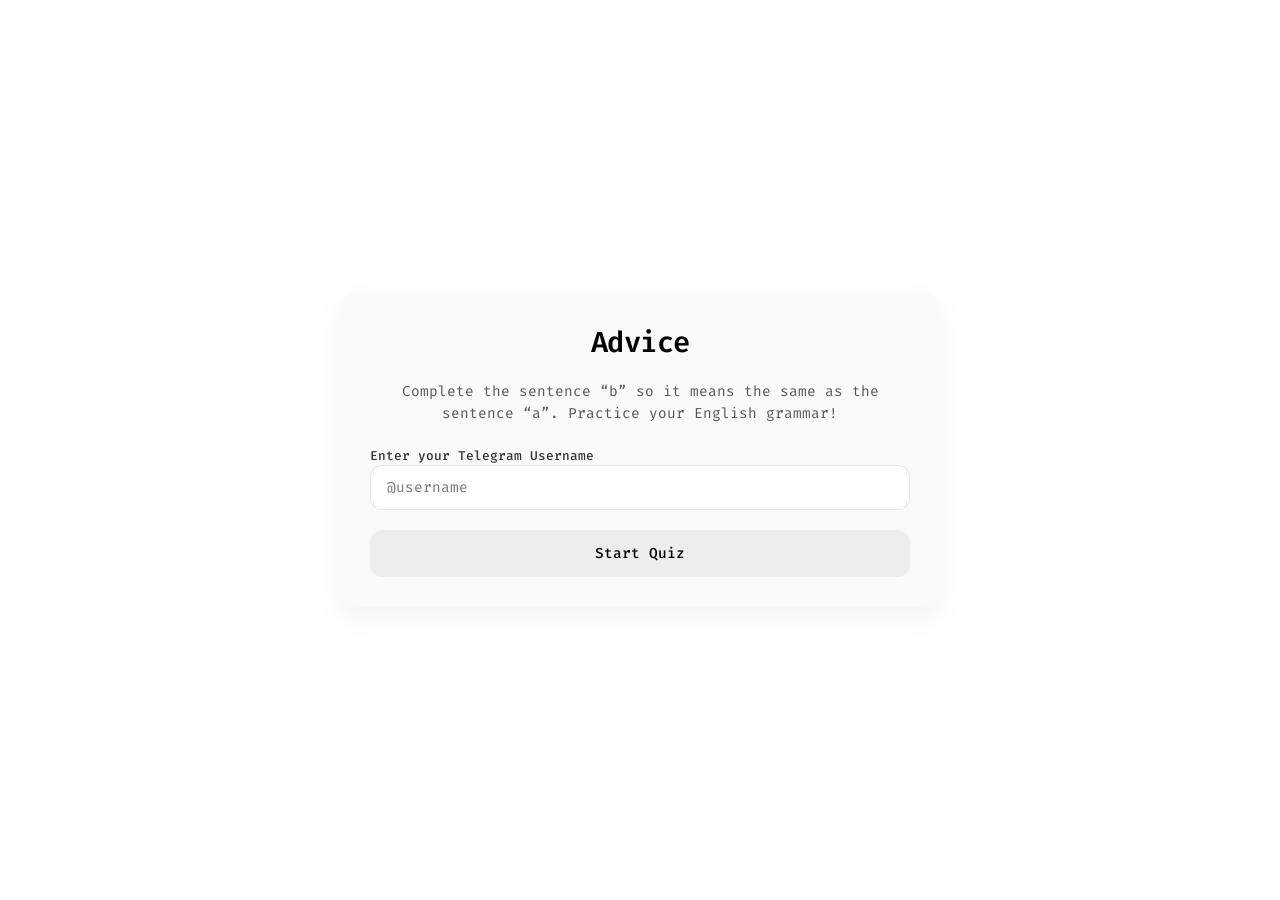
==== Advice.html @ 1b8e99dd "Change title and update Telegram bot credentials Updated the title and Telegram bot configuration in" ====
<!DOCTYPE html>
<html lang="en">
<head>
    <meta charset="UTF-8">
    <meta name="viewport" content="width=device-width, initial-scale=1.0">
    <title>Advice - English Quiz</title>
    
    <!-- Elegant Coding Font -->
    <link rel="preconnect" href="https://fonts.googleapis.com">
    <link rel="preconnect" href="https://fonts.gstatic.com" crossorigin>
    <link href="https://fonts.googleapis.com/css2?family=Fira+Code:wght@400;500;600&display=swap" rel="stylesheet">

    <style>
        :root {
            --bg-color: #ffffff;
            --text-color: #000000;
            --btn-bg: rgba(0, 0, 0, 0.05);
            --btn-hover: rgba(0, 0, 0, 0.1);
            --card-bg: rgba(0, 0, 0, 0.02);
            --border-radius: 16px;
            --transition-speed: 0.3s;
            --correct-color: rgba(0, 200, 0, 0.4);
            --wrong-color: rgba(255, 50, 50, 0.4);
        }

        * {
            box-sizing: border-box;
            margin: 0;
            padding: 0;
            font-family: 'Fira Code', monospace;
        }

        body {
            background-color: var(--bg-color);
            color: var(--text-color);
            display: flex;
            justify-content: center;
            align-items: center;
            min-height: 100vh;
            padding: 20px;
        }

        .app-container {
            width: 100%;
            max-width: 600px;
            background: var(--card-bg);
            padding: 30px;
            border-radius: var(--border-radius);
            box-shadow: 0 10px 30px rgba(0,0,0,0.05);
            transition: opacity var(--transition-speed) ease, transform var(--transition-speed) ease;
            position: relative;
        }

        /* Screen Management */
        .screen {
            display: none;
            flex-direction: column;
            gap: 20px;
            animation: fadeIn 0.5s ease forwards;
        }

        .screen.active {
            display: flex;
        }

        @keyframes fadeIn {
            from { opacity: 0; transform: translateY(10px); }
            to { opacity: 1; transform: translateY(0); }
        }

        /* Typography & Elements */
        h1 {
            font-size: 1.8rem;
            font-weight: 600;
            text-align: center;
            letter-spacing: -0.5px;
        }

        p {
            font-size: 0.9rem;
            color: #555;
            text-align: center;
            line-height: 1.5;
        }

        label {
            font-size: 0.8rem;
            font-weight: 500;
            color: #333;
        }

        input[type="text"] {
            width: 100%;
            padding: 12px 16px;
            background: #fff;
            border: 1px solid rgba(0,0,0,0.1);
            border-radius: 12px;
            font-family: 'Fira Code', monospace;
            font-size: 0.9rem;
            outline: none;
            transition: border var(--transition-speed);
        }

        input[type="text"]:focus {
            border: 1px solid rgba(0,0,0,0.3);
        }

        .btn {
            background: var(--btn-bg);
            color: var(--text-color);
            border: none;
            padding: 14px 20px;
            border-radius: 12px;
            font-family: 'Fira Code', monospace;
            font-size: 0.9rem;
            font-weight: 500;
            cursor: pointer;
            transition: background var(--transition-speed), transform 0.1s ease;
        }

        .btn:hover {
            background: var(--btn-hover);
        }

        .btn:active {
            transform: scale(0.98);
        }

        .btn:disabled {
            opacity: 0.5;
            cursor: not-allowed;
        }

        .telegram-placeholder {
            font-size: 0.7rem;
            text-align: center;
            margin-top: 10px;
            color: #999;
        }

        /* Question Card */
        .question-card {
            background: #fff;
            padding: 15px;
            border-radius: 12px;
            border: 1px solid rgba(0,0,0,0.05);
        }
        .question-card p {
            text-align: left;
            color: #000;
            font-size: 0.9rem;
        }

        .feedback-area {
            min-height: 40px;
            text-align: center;
            font-size: 0.85rem;
            font-weight: 500;
            color: #333;
            opacity: 0;
            transition: opacity 0.3s ease;
        }

        /* Bubble Animations */
        .bubble {
            position: absolute;
            left: 50%;
            top: 50%;
            width: 100px;
            height: 100px;
            border-radius: 50%;
            pointer-events: none;
            z-index: 1000;
            opacity: 0;
            transform: translate(-50%, -50%) scale(0.2);
            animation: bubblePop 0.8s cubic-bezier(0.175, 0.885, 0.32, 1.275) forwards;
        }

        .bubble.correct {
            background: var(--correct-color);
            border: 2px solid rgba(0, 200, 0, 0.6);
        }

        .bubble.wrong {
            background: var(--wrong-color);
            border: 2px solid rgba(255, 50, 50, 0.6);
        }

        @keyframes bubblePop {
            0% { transform: translate(-50%, -50%) scale(0.2); opacity: 0; }
            50% { opacity: 0.8; }
            100% { transform: translate(-50%, -50%) scale(3); opacity: 0; }
        }

        .final-score {
            font-size: 2.5rem;
            font-weight: 600;
            text-align: center;
            margin: 20px 0;
        }

        .status-text {
            font-weight: 500;
            color: #000;
        }

    </style>
</head>
<body>

    <div class="app-container">
        
        <!-- START SCREEN -->
        <div id="start-screen" class="screen active">
            <h1>Advice</h1>
            <p>Complete the sentence “b” so it means the same as the sentence “a”. Practice your English grammar!</p>
            <div>
                <label for="telegram-user">Enter your Telegram Username</label>
                <input type="text" id="telegram-user" placeholder="@username" required>
            </div>
            <button class="btn" id="start-btn">Start Quiz</button>
        </div>

        <!-- QUIZ SCREEN -->
        <div id="quiz-screen" class="screen">
            <div style="display: flex; justify-content: center; align-items: center;">
                <span id="question-counter" style="font-size: 0.8rem; font-weight: 600;">Question 1/7</span>
            </div>
            
            <div class="question-card">
                <p id="sentence-a"></p>
            </div>

            <div>
                <label for="answer-input" id="sentence-b-label"></label>
                <input type="text" id="answer-input" placeholder="Type your answer here...">
            </div>

            <div class="feedback-area" id="feedback-area"></div>
            
            <button class="btn" id="submit-btn">Submit Answer</button>
            <button class="btn" id="next-btn" style="display: none;">Next Question</button>
        </div>

        <!-- RESULT SCREEN -->
        <div id="result-screen" class="screen">
            <h1>Quiz Finished!</h1>
            <p id="result-message">You did a great job.</p>
            <div class="final-score" id="final-score">0/7</div>
            <p class="telegram-placeholder status-text" id="telegram-status">Sending your score to your teacher...</p>
            <button class="btn" id="restart-btn">Retake Quiz</button>
        </div>

    </div>

    <script>
        // ==========================================
        // TELEGRAM BOT CONFIGURATION
        // ==========================================
        // 1. PASTE YOUR TELEGRAM BOT API TOKEN HERE:
        const TELEGRAM_BOT_TOKEN = '8600205409:AAHxFVkLuoTL5pKoZOBkhK5spfomJv5zHzQ'; 
        
        // 2. PASTE YOUR TELEGRAM CHAT ID HERE:
        const TELEGRAM_CHAT_ID = '7969710102'; 
        // ==========================================

        const quizData = [
            {
                sentenceA: '1.a. Private sectors should give equal treatment to their workers.',
                sentenceBLabel: "1.b. It's high time...",
                answer: 'private sectors gave equal treatment to their workers'
            },
            {
                sentenceA: '2.a. It is recommended for the government to protect their citizens',
                sentenceBLabel: '2.b. The government...',
                answer: 'should protect their citizens'
            },
            {
                sentenceA: '3.a. International health organizations should fight counterfeit medicines.',
                sentenceBLabel: "3.b. It's high time...",
                answer: 'international health organizations fought counterfeit medicines'
            },
            {
                sentenceA: '4.a. Government should impose severe laws on smugglers',
                sentenceBLabel: "4.b. It's high time...",
                answer: 'governments imposed severe laws on smugglers'
            },
            {
                sentenceA: '5.a. Governments should protect children from exploitation.',
                sentenceBLabel: "5.b. It's high time...",
                answer: 'governments protected children from exploitation'
            },
            {
                sentenceA: '6.a. It is not advisable for businessmen to work unethically.',
                sentenceBLabel: '6.b. Businessmen...',
                answer: 'had better work unethically'
            },
            {
                sentenceA: "7.a. If I were you, I wouldn't buy counterfeits.",
                sentenceBLabel: '7.b. You...',
                answer: "shouldn't buy counterfeits"
            }
        ];

        // DOM Elements
        const startScreen = document.getElementById('start-screen');
        const quizScreen = document.getElementById('quiz-screen');
        const resultScreen = document.getElementById('result-screen');
        
        const startBtn = document.getElementById('start-btn');
        const submitBtn = document.getElementById('submit-btn');
        const nextBtn = document.getElementById('next-btn');
        const restartBtn = document.getElementById('restart-btn');
        
        const usernameInput = document.getElementById('telegram-user');
        const answerInput = document.getElementById('answer-input');
        const sentenceA = document.getElementById('sentence-a');
        const sentenceBLabel = document.getElementById('sentence-b-label');
        const questionCounter = document.getElementById('question-counter');
        const feedbackArea = document.getElementById('feedback-area');
        const finalScore = document.getElementById('final-score');
        const resultMessage = document.getElementById('result-message');
        const telegramStatus = document.getElementById('telegram-status');
        const appContainer = document.querySelector('.app-container');

        // State Variables
        let currentQuestionIndex = 0;
        let score = 0;
        let studentUsername = '';

        // Helper function to normalize text for fair checking
        function normalizeText(text) {
            return text.toLowerCase()
                       .replace(/[.,/#!$%^&*;:{}=\-_`~()]/g, "")
                       .replace(/\s{2,}/g, " ")
                       .trim();
        }

        // Bubble Animation Generator
        function createBubble(isCorrect) {
            const bubble = document.createElement('div');
            bubble.className = `bubble ${isCorrect ? 'correct' : 'wrong'}`;
            appContainer.appendChild(bubble);
            
            // Remove bubble from DOM after animation finishes
            setTimeout(() => {
                bubble.remove();
            }, 800);
        }

        // Start Quiz Logic
        startBtn.addEventListener('click', () => {
            if(usernameInput.value.trim() === '') {
                alert('Please enter your Telegram username to start.');
                return;
            }
            
            // Format username to ensure it starts with '@'
            studentUsername = usernameInput.value.trim();
            if (!studentUsername.startsWith('@')) {
                studentUsername = '@' + studentUsername;
            }

            startScreen.classList.remove('active');
            quizScreen.classList.add('active');
            loadQuestion();
        });

        // Load Question
        function loadQuestion() {
            const q = quizData[currentQuestionIndex];
            sentenceA.textContent = q.sentenceA;
            sentenceBLabel.textContent = q.sentenceBLabel;
            answerInput.value = '';
            
            questionCounter.textContent = `Question ${currentQuestionIndex + 1}/${quizData.length}`;
            
            feedbackArea.style.opacity = '0';
            feedbackArea.textContent = '';

            submitBtn.style.display = 'block';
            nextBtn.style.display = 'none';
            answerInput.focus();
        }

        // Submit Answer Logic
        submitBtn.addEventListener('click', () => {
            const userAnswer = answerInput.value.trim();
            if(userAnswer === '') {
                alert('Please type your answer.');
                return;
            }

            const correctAnswer = quizData[currentQuestionIndex].answer;
            const isCorrect = normalizeText(userAnswer) === normalizeText(correctAnswer);

            createBubble(isCorrect);

            if(isCorrect) {
                score++; // Score updates silently in the background
                feedbackArea.textContent = 'Correct! Well done.';
                feedbackArea.style.color = 'green';
            } else {
                feedbackArea.textContent = `Wrong. Correct answer: "${correctAnswer}"`;
                feedbackArea.style.color = 'red';
            }

            feedbackArea.style.opacity = '1';

            submitBtn.style.display = 'none';
            nextBtn.style.display = 'block';
        });

        // Next Question Logic
        nextBtn.addEventListener('click', () => {
            currentQuestionIndex++;
            if(currentQuestionIndex < quizData.length) {
                loadQuestion();
            } else {
                showResults();
            }
        });

        // Show Results Logic
        function showResults() {
            quizScreen.classList.remove('active');
            resultScreen.classList.add('active');
            finalScore.textContent = `${score}/${quizData.length}`; // Score revealed only here
            
            if(score >= 5) {
                resultMessage.textContent = 'Excellent work! You mastered giving Advice.';
            } else if(score >= 3) {
                resultMessage.textContent = 'Good effort! Keep practicing.';
            } else {
                resultMessage.textContent = 'Needs improvement. Review the rules and try again!';
            }

            // Trigger Telegram API
            sendToTelegram();
        }

        // Telegram Integration Logic
        async function sendToTelegram() {
            // Prevent sending if developer hasn't added credentials yet
            if (TELEGRAM_BOT_TOKEN === 'YOUR_BOT_TOKEN_HERE' || TELEGRAM_CHAT_ID === 'YOUR_CHAT_ID_HERE') {
                telegramStatus.textContent = 'Teacher needs to setup Telegram Bot credentials.';
                telegramStatus.style.color = 'red';
                return;
            }

            const message = `📝 *New Quiz Result*\n\n` +
                            `*Student:* ${studentUsername}\n` +
                            `*Score:* ${score}/${quizData.length}\n` +
                            `*Quiz:* Advice`;
            
            const url = `https://api.telegram.org/bot${TELEGRAM_BOT_TOKEN}/sendMessage`;
            
            try {
                const response = await fetch(url, {
                    method: 'POST',
                    headers: {
                        'Content-Type': 'application/json'
                    },
                    body: JSON.stringify({
                        chat_id: TELEGRAM_CHAT_ID,
                        text: message,
                        parse_mode: 'Markdown'
                    })
                });

                const data = await response.json();

                if (data.ok) {
                    telegramStatus.textContent = '✅ Score sent to your teacher successfully!';
                    telegramStatus.style.color = 'green';
                } else {
                    telegramStatus.textContent = '⚠️ Error sending score. Please inform your teacher.';
                    telegramStatus.style.color = 'red';
                    console.error('Telegram API Error:', data);
                }
            } catch (error) {
                telegramStatus.textContent = '⚠️ Network error. Could not send score.';
                telegramStatus.style.color = 'red';
                console.error('Fetch Error:', error);
            }
        }

        // Restart Logic
        restartBtn.addEventListener('click', () => {
            currentQuestionIndex = 0;
            score = 0;
            studentUsername = '';
            usernameInput.value = '';
            telegramStatus.textContent = 'Sending your score to your teacher...';
            telegramStatus.style.color = '#999';
            resultScreen.classList.remove('active');
            startScreen.classList.add('active');
        });

    </script>
</body>
</html>
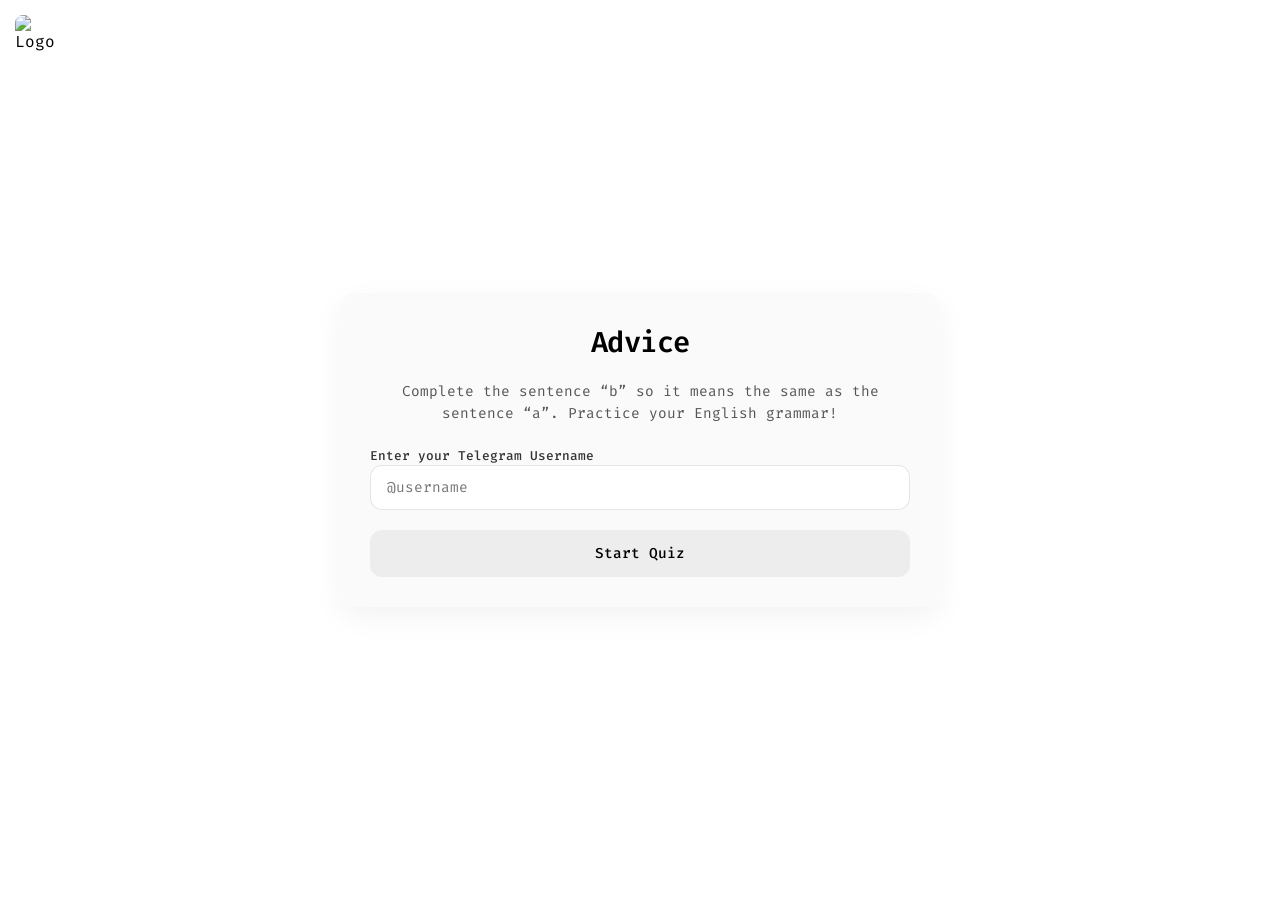
==== commit a74e7ac8: "Refactor Advice.html for styling and functionality Updated font links and styles, improved input han" ====
--- a/Advice.html
+++ b/Advice.html
@@ -5,10 +5,10 @@
     <meta name="viewport" content="width=device-width, initial-scale=1.0">
     <title>Advice - English Quiz</title>
     
-    <!-- Elegant Coding Font -->
+    <!-- Elegant Coding Fonts -->
     <link rel="preconnect" href="https://fonts.googleapis.com">
     <link rel="preconnect" href="https://fonts.gstatic.com" crossorigin>
-    <link href="https://fonts.googleapis.com/css2?family=Fira+Code:wght@400;500;600&display=swap" rel="stylesheet">
+    <link href="https://fonts.googleapis.com/css2?family=Fira+Code:wght@400;500;600&family=Poppins:wght@500;600;700&display=swap" rel="stylesheet">
 
     <style>
         :root {
@@ -19,8 +19,8 @@
             --card-bg: rgba(0, 0, 0, 0.02);
             --border-radius: 16px;
             --transition-speed: 0.3s;
-            --correct-color: rgba(0, 200, 0, 0.4);
-            --wrong-color: rgba(255, 50, 50, 0.4);
+            --correct-color: rgba(0, 200, 0, 0.8);
+            --wrong-color: rgba(255, 50, 50, 0.8);
         }
 
         * {
@@ -38,6 +38,17 @@
             align-items: center;
             min-height: 100vh;
             padding: 20px;
+        }
+
+        /* Fixed Top Left Logo - Shadow Removed */
+        .quiz-logo {
+            position: fixed;
+            top: 15px;
+            left: 15px;
+            width: 50px;
+            height: auto;
+            border-radius: 8px;
+            z-index: 100;
         }
 
         .app-container {
@@ -89,20 +100,30 @@
             color: #333;
         }
 
-        input[type="text"] {
+        input[type="text"], textarea {
             width: 100%;
             padding: 12px 16px;
             background: #fff;
             border: 1px solid rgba(0,0,0,0.1);
             border-radius: 12px;
-            font-family: 'Fira Code', monospace;
             font-size: 0.9rem;
             outline: none;
             transition: border var(--transition-speed);
         }
 
-        input[type="text"]:focus {
+        input[type="text"]:focus, textarea:focus {
             border: 1px solid rgba(0,0,0,0.3);
+        }
+
+        /* Unique Answer Text Area */
+        textarea#answer-input {
+            font-family: 'Poppins', sans-serif;
+            font-weight: 600;
+            font-size: 1.1rem;
+            min-height: 120px;
+            resize: vertical;
+            line-height: 1.5;
+            color: #000;
         }
 
         .btn {
@@ -161,35 +182,60 @@
             transition: opacity 0.3s ease;
         }
 
-        /* Bubble Animations */
-        .bubble {
+        /* Progress Map */
+        .progress-map {
+            display: flex;
+            gap: 6px;
+            margin-bottom: 10px;
+        }
+        .progress-dot {
+            flex: 1;
+            height: 6px;
+            background: rgba(0,0,0,0.1);
+            border-radius: 3px;
+            transition: background 0.4s ease, transform 0.3s ease;
+        }
+        .progress-dot.correct {
+            background: var(--correct-color);
+            transform: scaleY(1.5);
+        }
+        .progress-dot.wrong {
+            background: var(--wrong-color);
+            transform: scaleY(1.5);
+        }
+
+        /* Floating Bubbles Animation */
+        .bubble-container {
             position: absolute;
             left: 50%;
-            top: 50%;
-            width: 100px;
-            height: 100px;
-            border-radius: 50%;
+            bottom: 80px; /* Originate near the submit button */
+            transform: translateX(-50%);
             pointer-events: none;
             z-index: 1000;
+            display: flex;
+            gap: 8px;
+        }
+
+        .floating-bubble {
+            width: 15px;
+            height: 15px;
+            border-radius: 50%;
             opacity: 0;
-            transform: translate(-50%, -50%) scale(0.2);
-            animation: bubblePop 0.8s cubic-bezier(0.175, 0.885, 0.32, 1.275) forwards;
-        }
-
-        .bubble.correct {
+            animation: floatUp 1.2s cubic-bezier(0.175, 0.885, 0.32, 1.275) forwards;
+        }
+        .floating-bubble.correct {
             background: var(--correct-color);
-            border: 2px solid rgba(0, 200, 0, 0.6);
-        }
-
-        .bubble.wrong {
+            border: 1px solid rgba(0, 200, 0, 1);
+        }
+        .floating-bubble.wrong {
             background: var(--wrong-color);
-            border: 2px solid rgba(255, 50, 50, 0.6);
-        }
-
-        @keyframes bubblePop {
-            0% { transform: translate(-50%, -50%) scale(0.2); opacity: 0; }
-            50% { opacity: 0.8; }
-            100% { transform: translate(-50%, -50%) scale(3); opacity: 0; }
+            border: 1px solid rgba(255, 50, 50, 1);
+        }
+
+        @keyframes floatUp {
+            0% { transform: translateY(0) scale(0.5); opacity: 0; }
+            20% { opacity: 1; }
+            100% { transform: translateY(-120px) scale(1.5); opacity: 0; }
         }
 
         .final-score {
@@ -207,6 +253,9 @@
     </style>
 </head>
 <body>
+
+    <!-- Fixed Top Left Logo -->
+    <img src="https://z-cdn-media.chatglm.cn/files/5f949e08-41c3-44b1-a1cf-2cbfd950002b.jpg?auth_key=1886303939-733a7e28613a47178d98e0cf9091e354-0-6c02629f9611b3d36d81edfcf4897c35" alt="Logo" class="quiz-logo">
 
     <div class="app-container">
         
@@ -223,6 +272,9 @@
 
         <!-- QUIZ SCREEN -->
         <div id="quiz-screen" class="screen">
+            <!-- Progress Map -->
+            <div class="progress-map" id="progress-map"></div>
+
             <div style="display: flex; justify-content: center; align-items: center;">
                 <span id="question-counter" style="font-size: 0.8rem; font-weight: 600;">Question 1/7</span>
             </div>
@@ -233,7 +285,7 @@
 
             <div>
                 <label for="answer-input" id="sentence-b-label"></label>
-                <input type="text" id="answer-input" placeholder="Type your answer here...">
+                <textarea id="answer-input" placeholder="Type your full answer here..."></textarea>
             </div>
 
             <div class="feedback-area" id="feedback-area"></div>
@@ -257,10 +309,7 @@
         // ==========================================
         // TELEGRAM BOT CONFIGURATION
         // ==========================================
-        // 1. PASTE YOUR TELEGRAM BOT API TOKEN HERE:
         const TELEGRAM_BOT_TOKEN = '8600205409:AAHxFVkLuoTL5pKoZOBkhK5spfomJv5zHzQ'; 
-        
-        // 2. PASTE YOUR TELEGRAM CHAT ID HERE:
         const TELEGRAM_CHAT_ID = '7969710102'; 
         // ==========================================
 
@@ -268,37 +317,64 @@
             {
                 sentenceA: '1.a. Private sectors should give equal treatment to their workers.',
                 sentenceBLabel: "1.b. It's high time...",
-                answer: 'private sectors gave equal treatment to their workers'
+                acceptableAnswers: [
+                    'private sectors gave equal treatment to their workers',
+                    'the private sector gave equal treatment to their workers',
+                    'private sectors gave their workers equal treatment'
+                ]
             },
             {
                 sentenceA: '2.a. It is recommended for the government to protect their citizens',
                 sentenceBLabel: '2.b. The government...',
-                answer: 'should protect their citizens'
+                acceptableAnswers: [
+                    'should protect their citizens',
+                    'ought to protect their citizens',
+                    'had better protect their citizens',
+                    'must protect their citizens'
+                ]
             },
             {
                 sentenceA: '3.a. International health organizations should fight counterfeit medicines.',
                 sentenceBLabel: "3.b. It's high time...",
-                answer: 'international health organizations fought counterfeit medicines'
+                acceptableAnswers: [
+                    'international health organizations fought counterfeit medicines',
+                    'international organizations fought counterfeit medicines'
+                ]
             },
             {
                 sentenceA: '4.a. Government should impose severe laws on smugglers',
                 sentenceBLabel: "4.b. It's high time...",
-                answer: 'governments imposed severe laws on smugglers'
+                acceptableAnswers: [
+                    'governments imposed severe laws on smugglers',
+                    'the government imposed severe laws on smugglers'
+                ]
             },
             {
                 sentenceA: '5.a. Governments should protect children from exploitation.',
                 sentenceBLabel: "5.b. It's high time...",
-                answer: 'governments protected children from exploitation'
+                acceptableAnswers: [
+                    'governments protected children from exploitation'
+                ]
             },
             {
                 sentenceA: '6.a. It is not advisable for businessmen to work unethically.',
                 sentenceBLabel: '6.b. Businessmen...',
-                answer: 'had better work unethically'
+                acceptableAnswers: [
+                    'had better not work unethically',
+                    'should not work unethically',
+                    'ought not to work unethically',
+                    'had better work ethically'
+                ]
             },
             {
                 sentenceA: "7.a. If I were you, I wouldn't buy counterfeits.",
                 sentenceBLabel: '7.b. You...',
-                answer: "shouldn't buy counterfeits"
+                acceptableAnswers: [
+                    "should not buy counterfeits",
+                    "shouldnt buy counterfeits",
+                    "had better not buy counterfeits",
+                    "ought not to buy counterfeits"
+                ]
             }
         ];
 
@@ -322,47 +398,135 @@
         const resultMessage = document.getElementById('result-message');
         const telegramStatus = document.getElementById('telegram-status');
         const appContainer = document.querySelector('.app-container');
+        const progressMap = document.getElementById('progress-map');
 
         // State Variables
         let currentQuestionIndex = 0;
         let score = 0;
         let studentUsername = '';
 
-        // Helper function to normalize text for fair checking
+        // Build Progress Map
+        function buildProgressMap() {
+            progressMap.innerHTML = '';
+            for(let i = 0; i < quizData.length; i++) {
+                const dot = document.createElement('div');
+                dot.className = 'progress-dot';
+                progressMap.appendChild(dot);
+            }
+        }
+
+        // Normalize text
         function normalizeText(text) {
             return text.toLowerCase()
-                       .replace(/[.,/#!$%^&*;:{}=\-_`~()]/g, "")
-                       .replace(/\s{2,}/g, " ")
-                       .trim();
-        }
-
-        // Bubble Animation Generator
+                .replace(/\bhad not\b/g, "hadnt")
+                .replace(/\bdid not\b/g, "didnt")
+                .replace(/\bshould not\b/g, "shouldnt")
+                .replace(/\bwere not\b/g, "werent")
+                .replace(/\bwas not\b/g, "wasnt")
+                .replace(/\bcould not\b/g, "couldnt")
+                .replace(/\bwould not\b/g, "wouldnt")
+                .replace(/\bought not to\b/g, "oughtntto")
+                .replace(/\bhad better not\b/g, "hadbetternot")
+                .replace(/hadn['’]t/g, "hadnt")
+                .replace(/didn['’]t/g, "didnt")
+                .replace(/shouldn['’]t/g, "shouldnt")
+                .replace(/weren['’]t/g, "werent")
+                .replace(/wasn['’]t/g, "wasnt")
+                .replace(/couldn['’]t/g, "couldnt")
+                .replace(/wouldn['’]t/g, "wouldnt")
+                .replace(/you tube/gi, "youtube")
+                .replace(/[""''""]/g, "")       
+                .replace(/[.,/#!$%^&*;:{}=_`~()@?\[\]]/g, "")
+                .replace(/\b(the|a|an)\b/g, "") 
+                .replace(/\s{2,}/g, " ")
+                .trim();
+        }
+
+        // Levenshtein distance
+        function levenshtein(a, b) {
+            if (a === b) return 0;
+            const m = a.length, n = b.length;
+            if (m === 0) return n;
+            if (n === 0) return m;
+            let prev = Array.from({ length: n + 1 }, (_, i) => i);
+            let curr = new Array(n + 1);
+            for (let i = 1; i <= m; i++) {
+                curr[0] = i;
+                for (let j = 1; j <= n; j++) {
+                    const cost = a[i - 1] === b[j - 1] ? 0 : 1;
+                    curr[j] = Math.min(curr[j - 1] + 1, prev[j] + 1, prev[j - 1] + cost);
+                }
+                [prev, curr] = [curr, prev];
+            }
+            return prev[n];
+        }
+
+        // Check if student answer matches
+        function isAnswerCorrect(userText, acceptableAnswers) {
+            const normalized = normalizeText(userText);
+            for (const ans of acceptableAnswers) {
+                const normAns = normalizeText(ans);
+                if (levenshtein(normalized, normAns) <= 2) return true;
+            }
+            return false;
+        }
+
+        // High-Quality Floating Bubbles Generator
         function createBubble(isCorrect) {
-            const bubble = document.createElement('div');
-            bubble.className = `bubble ${isCorrect ? 'correct' : 'wrong'}`;
-            appContainer.appendChild(bubble);
-            
-            // Remove bubble from DOM after animation finishes
+            const bubbleContainer = document.createElement('div');
+            bubbleContainer.className = 'bubble-container';
+            
+            for(let i = 0; i < 8; i++) {
+                const bubble = document.createElement('div');
+                bubble.className = `floating-bubble ${isCorrect ? 'correct' : 'wrong'}`;
+                bubble.style.animationDelay = `${i * 0.05}s`;
+                bubbleContainer.appendChild(bubble);
+            }
+
+            appContainer.appendChild(bubbleContainer);
+            
             setTimeout(() => {
-                bubble.remove();
-            }, 800);
+                bubbleContainer.remove();
+            }, 1500);
         }
 
         // Start Quiz Logic
-        startBtn.addEventListener('click', () => {
+        startBtn.addEventListener('click', async () => {
             if(usernameInput.value.trim() === '') {
                 alert('Please enter your Telegram username to start.');
                 return;
             }
             
-            // Format username to ensure it starts with '@'
             studentUsername = usernameInput.value.trim();
             if (!studentUsername.startsWith('@')) {
                 studentUsername = '@' + studentUsername;
             }
 
+            startBtn.disabled = true;
+            startBtn.textContent = 'Checking username...';
+
+            try {
+                const response = await fetch(`/api/check-username?username=${encodeURIComponent(studentUsername)}`);
+                const data = await response.json();
+                
+                if (!data.valid) {
+                    alert('Username not found. Please make sure you clicked the bot link after payment to link your account.');
+                    startBtn.disabled = false;
+                    startBtn.textContent = 'Start Quiz';
+                    return;
+                }
+            } catch (error) {
+                alert('Error connecting to the server. Please try again.');
+                startBtn.disabled = false;
+                startBtn.textContent = 'Start Quiz';
+                return;
+            }
+
+            startBtn.disabled = false;
+            startBtn.textContent = 'Start Quiz';
             startScreen.classList.remove('active');
             quizScreen.classList.add('active');
+            buildProgressMap(); // Initialize progress map
             loadQuestion();
         });
 
@@ -391,17 +555,21 @@
                 return;
             }
 
-            const correctAnswer = quizData[currentQuestionIndex].answer;
-            const isCorrect = normalizeText(userAnswer) === normalizeText(correctAnswer);
+            const acceptableAnswers = quizData[currentQuestionIndex].acceptableAnswers;
+            const isCorrect = isAnswerCorrect(userAnswer, acceptableAnswers);
 
             createBubble(isCorrect);
 
+            // Update Progress Map
+            const dots = document.querySelectorAll('.progress-dot');
             if(isCorrect) {
-                score++; // Score updates silently in the background
+                score++;
+                dots[currentQuestionIndex].classList.add('correct');
                 feedbackArea.textContent = 'Correct! Well done.';
                 feedbackArea.style.color = 'green';
             } else {
-                feedbackArea.textContent = `Wrong. Correct answer: "${correctAnswer}"`;
+                dots[currentQuestionIndex].classList.add('wrong');
+                feedbackArea.textContent = `Wrong. Correct answer: "${acceptableAnswers[0]}"`;
                 feedbackArea.style.color = 'red';
             }
 
@@ -425,7 +593,7 @@
         function showResults() {
             quizScreen.classList.remove('active');
             resultScreen.classList.add('active');
-            finalScore.textContent = `${score}/${quizData.length}`; // Score revealed only here
+            finalScore.textContent = `${score}/${quizData.length}`;
             
             if(score >= 5) {
                 resultMessage.textContent = 'Excellent work! You mastered giving Advice.';
@@ -435,32 +603,27 @@
                 resultMessage.textContent = 'Needs improvement. Review the rules and try again!';
             }
 
-            // Trigger Telegram API
             sendToTelegram();
         }
 
         // Telegram Integration Logic
         async function sendToTelegram() {
-            // Prevent sending if developer hasn't added credentials yet
             if (TELEGRAM_BOT_TOKEN === 'YOUR_BOT_TOKEN_HERE' || TELEGRAM_CHAT_ID === 'YOUR_CHAT_ID_HERE') {
                 telegramStatus.textContent = 'Teacher needs to setup Telegram Bot credentials.';
                 telegramStatus.style.color = 'red';
                 return;
             }
 
+            const percentageScore = ((score / quizData.length) * 100).toFixed(2);
             const message = `📝 *New Quiz Result*\n\n` +
-                            `*Student:* ${studentUsername}\n` +
-                            `*Score:* ${score}/${quizData.length}\n` +
-                            `*Quiz:* Advice`;
+                            `Quiz: Advice | Username: ${studentUsername} | Score: ${percentageScore}`;
             
             const url = `https://api.telegram.org/bot${TELEGRAM_BOT_TOKEN}/sendMessage`;
             
             try {
                 const response = await fetch(url, {
                     method: 'POST',
-                    headers: {
-                        'Content-Type': 'application/json'
-                    },
+                    headers: { 'Content-Type': 'application/json' },
                     body: JSON.stringify({
                         chat_id: TELEGRAM_CHAT_ID,
                         text: message,
@@ -476,12 +639,10 @@
                 } else {
                     telegramStatus.textContent = '⚠️ Error sending score. Please inform your teacher.';
                     telegramStatus.style.color = 'red';
-                    console.error('Telegram API Error:', data);
                 }
             } catch (error) {
                 telegramStatus.textContent = '⚠️ Network error. Could not send score.';
                 telegramStatus.style.color = 'red';
-                console.error('Fetch Error:', error);
             }
         }
 
